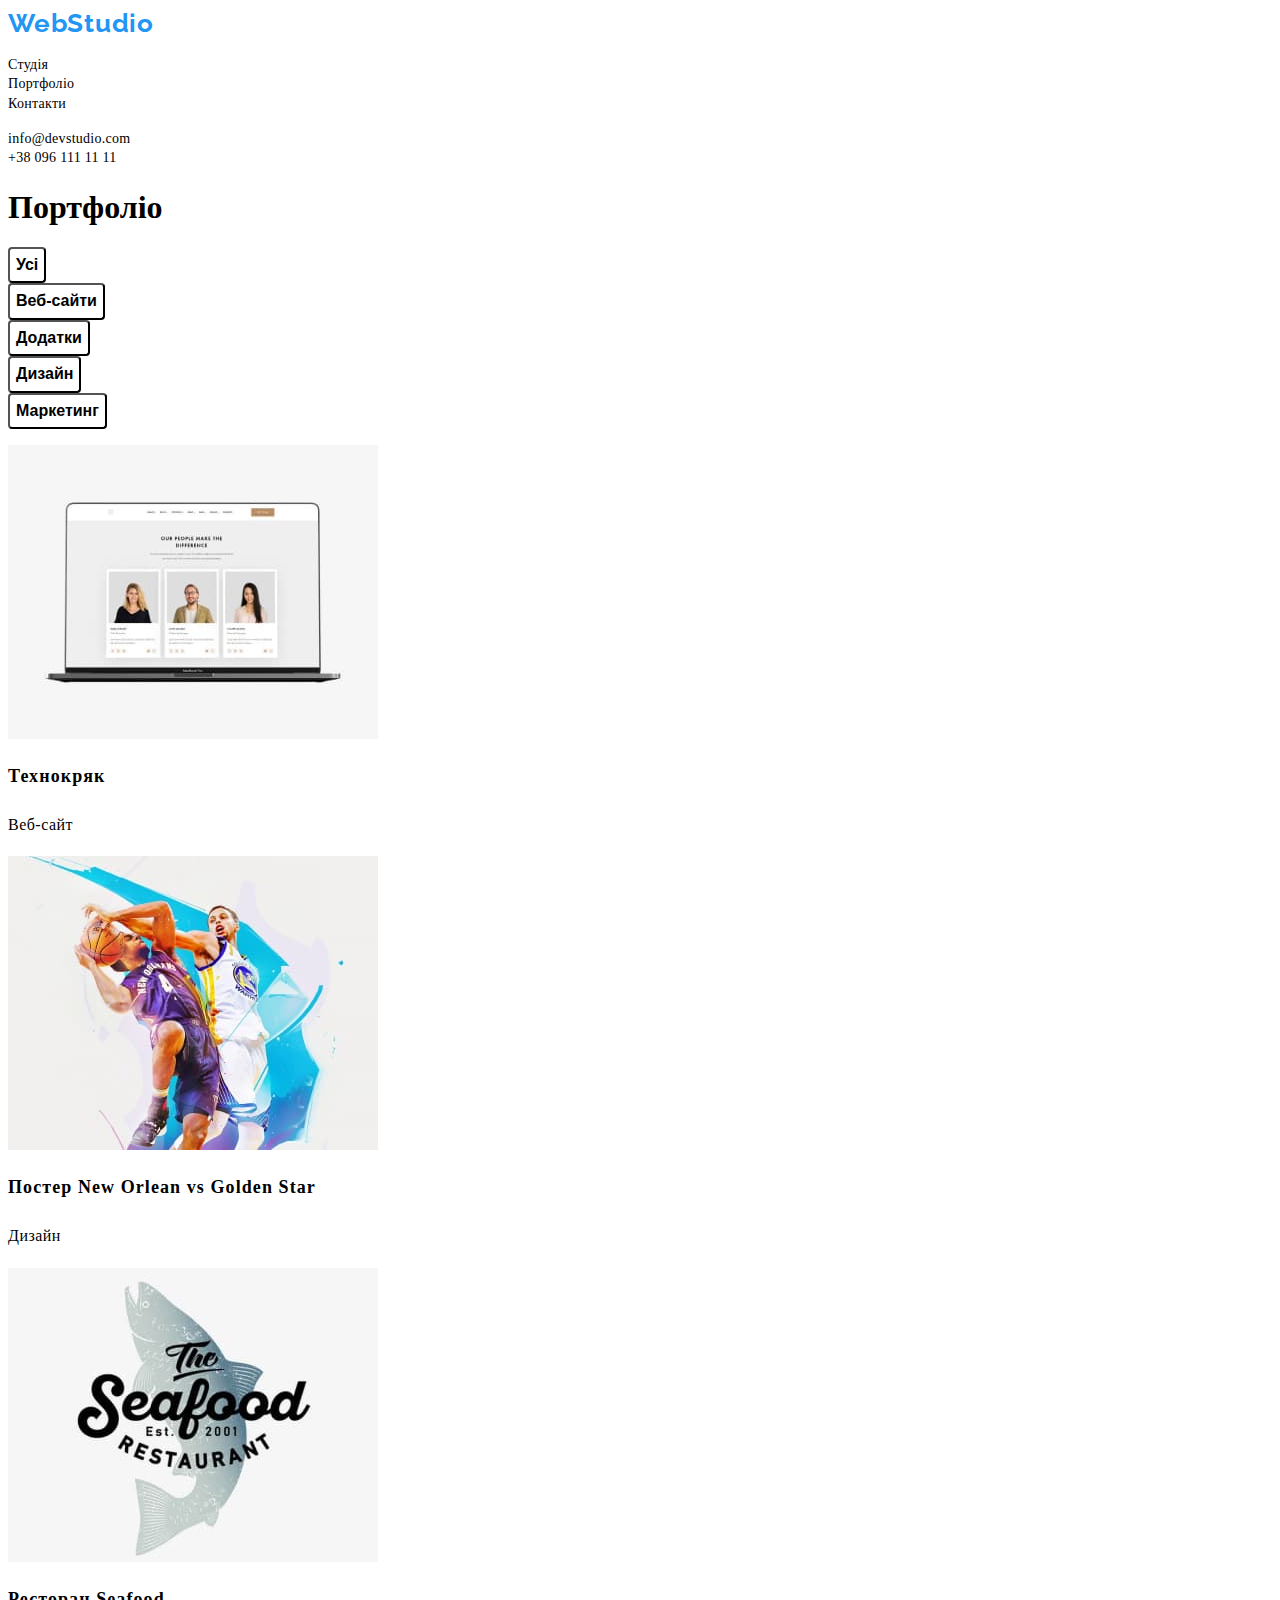
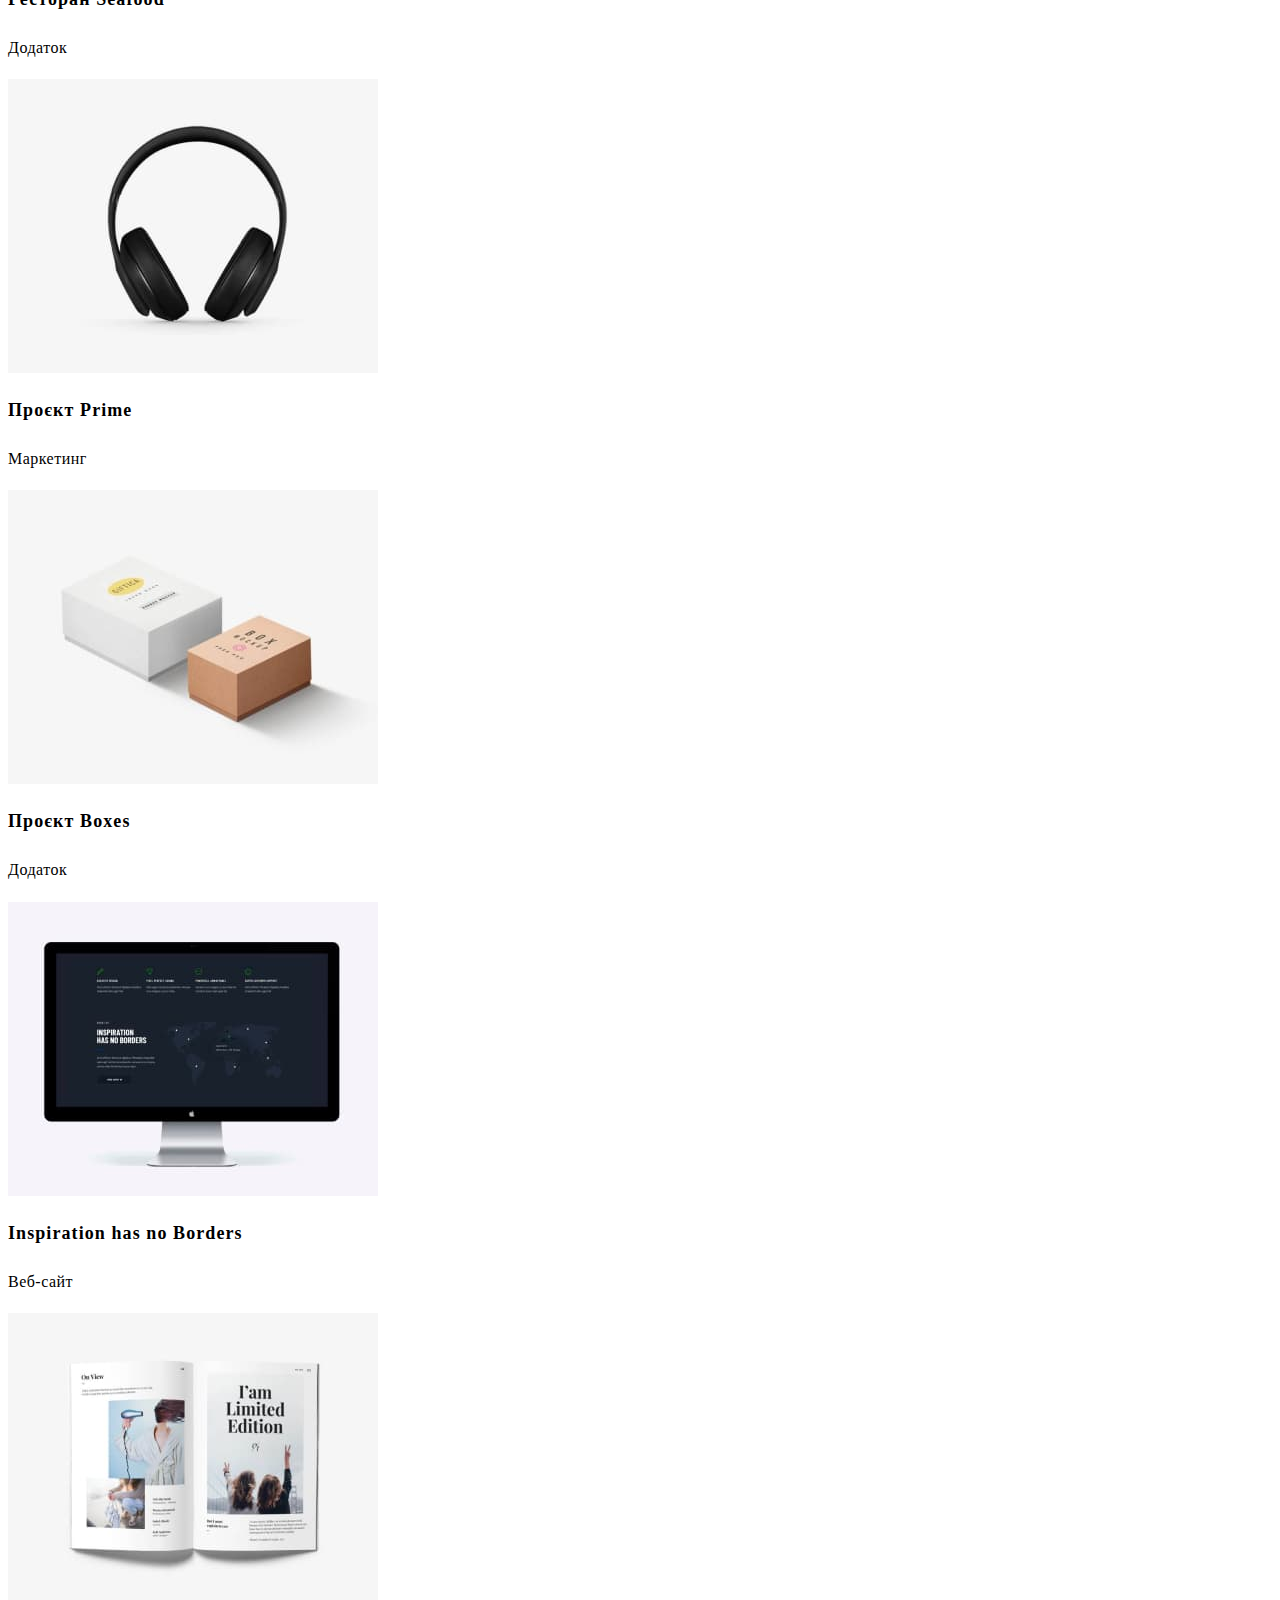
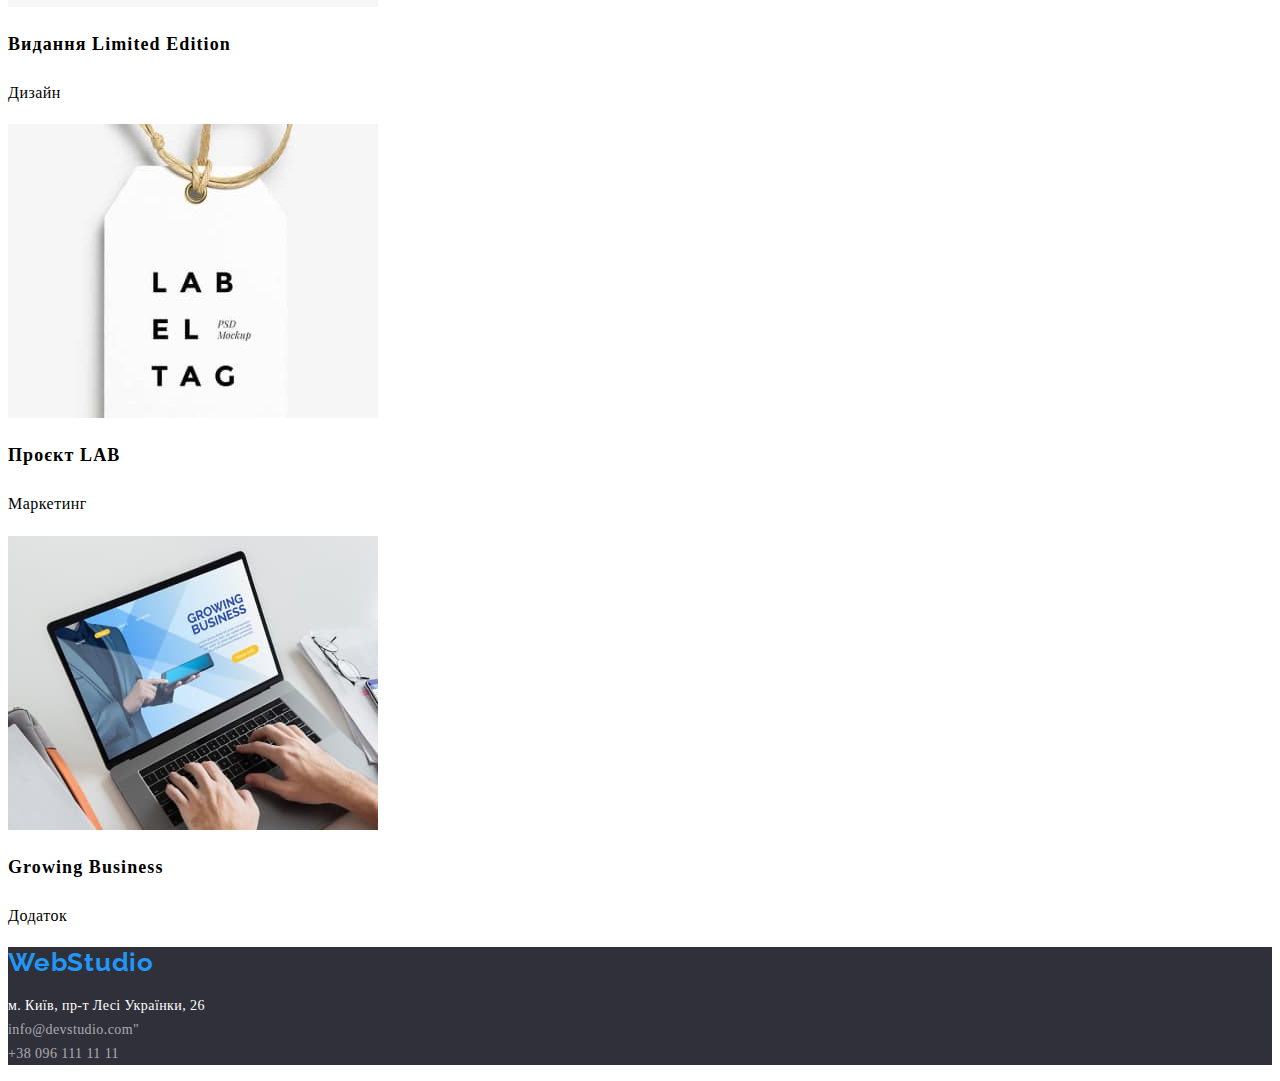
==== portfolio.html @ c439ba74 "create portfolio" ====
<!DOCTYPE html>
<html lang="uk">

<head>
    <meta charset="UTF-8">
    <meta http-equiv="X-UA-Compatible" content="IE=edge">
    <meta name="viewport" content="width=device-width, initial-scale=1.0">
    <title>Web Studio</title>
    <link
        href="https://fonts.googleapis.com/css2?family=Open+Sans:wght@400;600;700&family=Raleway:wght@700&display=swap"
        rel="stylesheet" />
    <link rel="stylesheet" href="./css/styles.css" />
    <style>
        a {
            text-decoration: none;
        }

        li {
            list-style-type: none;
        }

        ul {
            padding-left: 0;
        }
    </style>
</head>

<body>
    <header class="header">
        <a href="./index.html" class="header-logo">WebStudio</a>
        <nav class="header-nav">
            <ul class="header-list">
                <li class="header-item"><a href="./index.html" class="header-link link">Студія</a></li>
                <li class="header-item"><a href="./portfolio.html" class="header-link link">Портфоліо</a></li>
                <li class="header-item"><a href="" class="header-link link">Контакти</a></li>
            </ul>
        </nav>
        <ul>
            <li><a href="mailto:info@devstudio.com" class="header-contact link">info@devstudio.com</a></li>
            <li><a href="tel:+380961111111" class="header-contact link">+38 096 111 11 11</a></li>
        </ul>
    </header>
<main>
    <section>
        <h1>Портфоліо</h1>
        <ul class="portfolio">
            <li><button type="button" class="portfolio-btn">Усі</button></li>
            <li><button type="button" class="portfolio-btn">Веб-сайти</button></li>
            <li><button type="button" class="portfolio-btn">Додатки</button></li>
            <li><button type="button" class="portfolio-btn">Дизайн</button></li>
            <li><button type="button" class="portfolio-btn">Маркетинг</button></li>
        </ul>
    </section>
    <section>
        <ul>
            <li>
                <a href=""></a>
                <img src="./images/технокряк.jpg" alt="технокряк" width="370" height="294">
                <h2 class="galary">Технокряк</h2>
                <p class="galary-text">Веб-сайт</p>
            </li>
            <li>
                <a href=""></a>
                <img src="./images/постер.jpg" alt="постер" width="370" height="294">
                <h2 class="galary">Постер New Orlean vs Golden Star</h2>
                <p class="galary-text">Дизайн</p>
            </li>
            <li>
                <a href=""></a>
                <img src="./images/ресторан.jpg" alt="ресторан" width="370" height="294">
                <h2 class="galary">Ресторан Seafood</h2>
                <p class="galary-text">Додаток</p>
            </li>
            <li>
                <a href=""></a>
                <img src="./images/prime.jpg" alt="проєкт" width="370" height="294">
                <h2 class="galary">Проєкт Prime</h2>
                <p class="galary-text">Маркетинг</p>
            </li>
            <li>
                <a href=""></a>
                <img src="./images/boxes.jpg" alt="проєкт2" width="370" height="294">
                <h2 class="galary">Проєкт Boxes</h2>
                <p class="galary-text">Додаток</p>
            </li>
            <li>
                <a href=""></a>
                <img src="./images/веб-сайт.jpg" alt="натхнення" width="370" height="294">
                <h2 class="galary">Inspiration has no Borders</h2>
                <p class="galary-text">Веб-сайт</p>
            </li>
            <li>
                <a href=""></a>
                <img src="./images/видання.jpg" alt="видання" width="370" height="294">
                <h2 class="galary">Видання Limited Edition</h2>
                <p class="galary-text">Дизайн</p>
            </li>
            <li>
                <a href=""></a>
                <img src="./images/lab.jpg" alt="проєкт3" width="370" height="294">
                <h2 class="galary">Проєкт LAB</h2>
                <p class="galary-text">Маркетинг</p>
            </li>
            <li>
                <a href=""></a>
                <img src="./images/business.jpg" alt="бізнес" width="370" height="294">
                <h2 class="galary">Growing Business</h2>
                <p class="galary-text">Додаток</p>
            </li>
        </ul>
    </section>
</main>
    <!--footer-->
    <footer class="footer">
        <a href="./index.html" class="header-logo">WebStudio</a>
        <address>
            <ul class="footer-list">
                <li><a href="https://goo.gl/maps/p73WeqEXFwVwBycz6" target="_blank" rel="noreferrer noopener"
                        class="address">м. Київ, пр-т Лесі Українки, 26</a></li>
                <li><a href="mailto:info@devstudio.com" class="contact">info@devstudio.com"</a></li>
                <li><a href="tel:+380961111111" class="contact">+38 096 111 11 11</a></li>
            </ul>
        </address>
    </footer>
    </body>
    </html>
---- css/styles.css ----
: :root {
    --primary-text-color:#757575;
    --secondary-text-color:#212121;
    --accent-color:#2196F3;
    --primary-title-color:#FFFFFF; 
    --tetriary-color:#2F303A;
    --btn-color: #F5F4FA;
    
}
/*List styles*/
.list {
    list-style: none;
}
.body {
    font-family: "Roboto";
    font-weight: 500;
}
.header-link {
    color:var(--accent-color);
    font-size: 14px;
    line-height: 1.3;
    letter-spacing: 0.02em;
    text-decoration: none;
}
.link 
:hover,
:focus {
    color: #2196F3;
    outline: none;
}
.link {
    text-decoration: none;

}
.header-logo{
    font-family: 'Raleway';
    font-weight: 700;
    font-size: 26px;
    line-height: 1.2;
    letter-spacing: 0.03em;
    text-decoration: none;
    color: #2196F3;
}
.header-contact{
    font-size: 14px;
    line-height: 1.3;
    letter-spacing: 0.02em;
    text-decoration: none;
    color:var(--primary-text-color);
}

/*Hero section*/
.hero, footer {
    background-color: #2F303A
}
.hero-title {
    font-weight: 900;
    font-size: 44px;
    line-height: 1.3;
    letter-spacing: 0.06em;
    text-transform: uppercase;
    color: #FFFFFF;
}
.hero-social {
    background: #2196F3;
    color: #FFFFFF;
}

/*About section*/
.about-title {
    font-weight: 700;
    font-size: 14px;
    line-height: 1.1;
    letter-spacing: 0.03em;
    text-transform: uppercase;
    color:var(--secondary-text-color)
}
.about-text {
    font-weight: 400;
    font-size: 14px;
    line-height: 1.7;
    letter-spacing: 0.03em;
    color: var(--primary-text-color);
}
/*what do we do*/
.about {
    font-weight: 700;
    font-size: 36px;
    line-height: 1.1;
    text-align: center;
    letter-spacing: 0.03em;
    color: var(--secondary-text-color);
}
/*Team*/
.nav {
    font-size: 16px;
    line-height: 1.1;
    text-align: center;
    letter-spacing: 0.03em;
    color: var(--secondary-text-color);
}
.profession {
    font-weight: 400;
    font-size: 16px;
    line-height: 1.1;
    text-align: center;
    letter-spacing: 0.03em;
    color: var(--primary-text-color);
}
/*portfolio*/
.portfolio-btn {
    background: var(--btn-color);
    ox-shadow: 0px 4px 4px;
    border-radius: 4px;
    font-weight: 700;
    font-size: 16px;
    line-height: 1.9;
    color: var(--secondary-text-color);
}
.portfolio-btn:active{
    background:#2196F3;
    color: #FFFFFF;
}
.galary{
    font-weight: 700;
    font-size: 18px;
    line-height: 2;
    letter-spacing: 0.06em;
    color: var(--secondary-text-color);
}
.galary-text{
    font-weight: 400;
    font-size: 16px;
    line-height: 1.9;
    letter-spacing: 0.03em;
    color: var(--primary-text-color)
}
/*footer*/
.footer-list{
    font-style: normal;
}
.address{
    font-weight: 400;
    font-size: 14px;
    line-height: 1.7;
    letter-spacing: 0.03em;
    color: #FFFFFF;
}
.contact{
    font-weight: 400;
    font-size: 14px;
    line-height: 1.7;
    letter-spacing: 0.03em;
    color: rgba(255, 255, 255, 0.6);
}
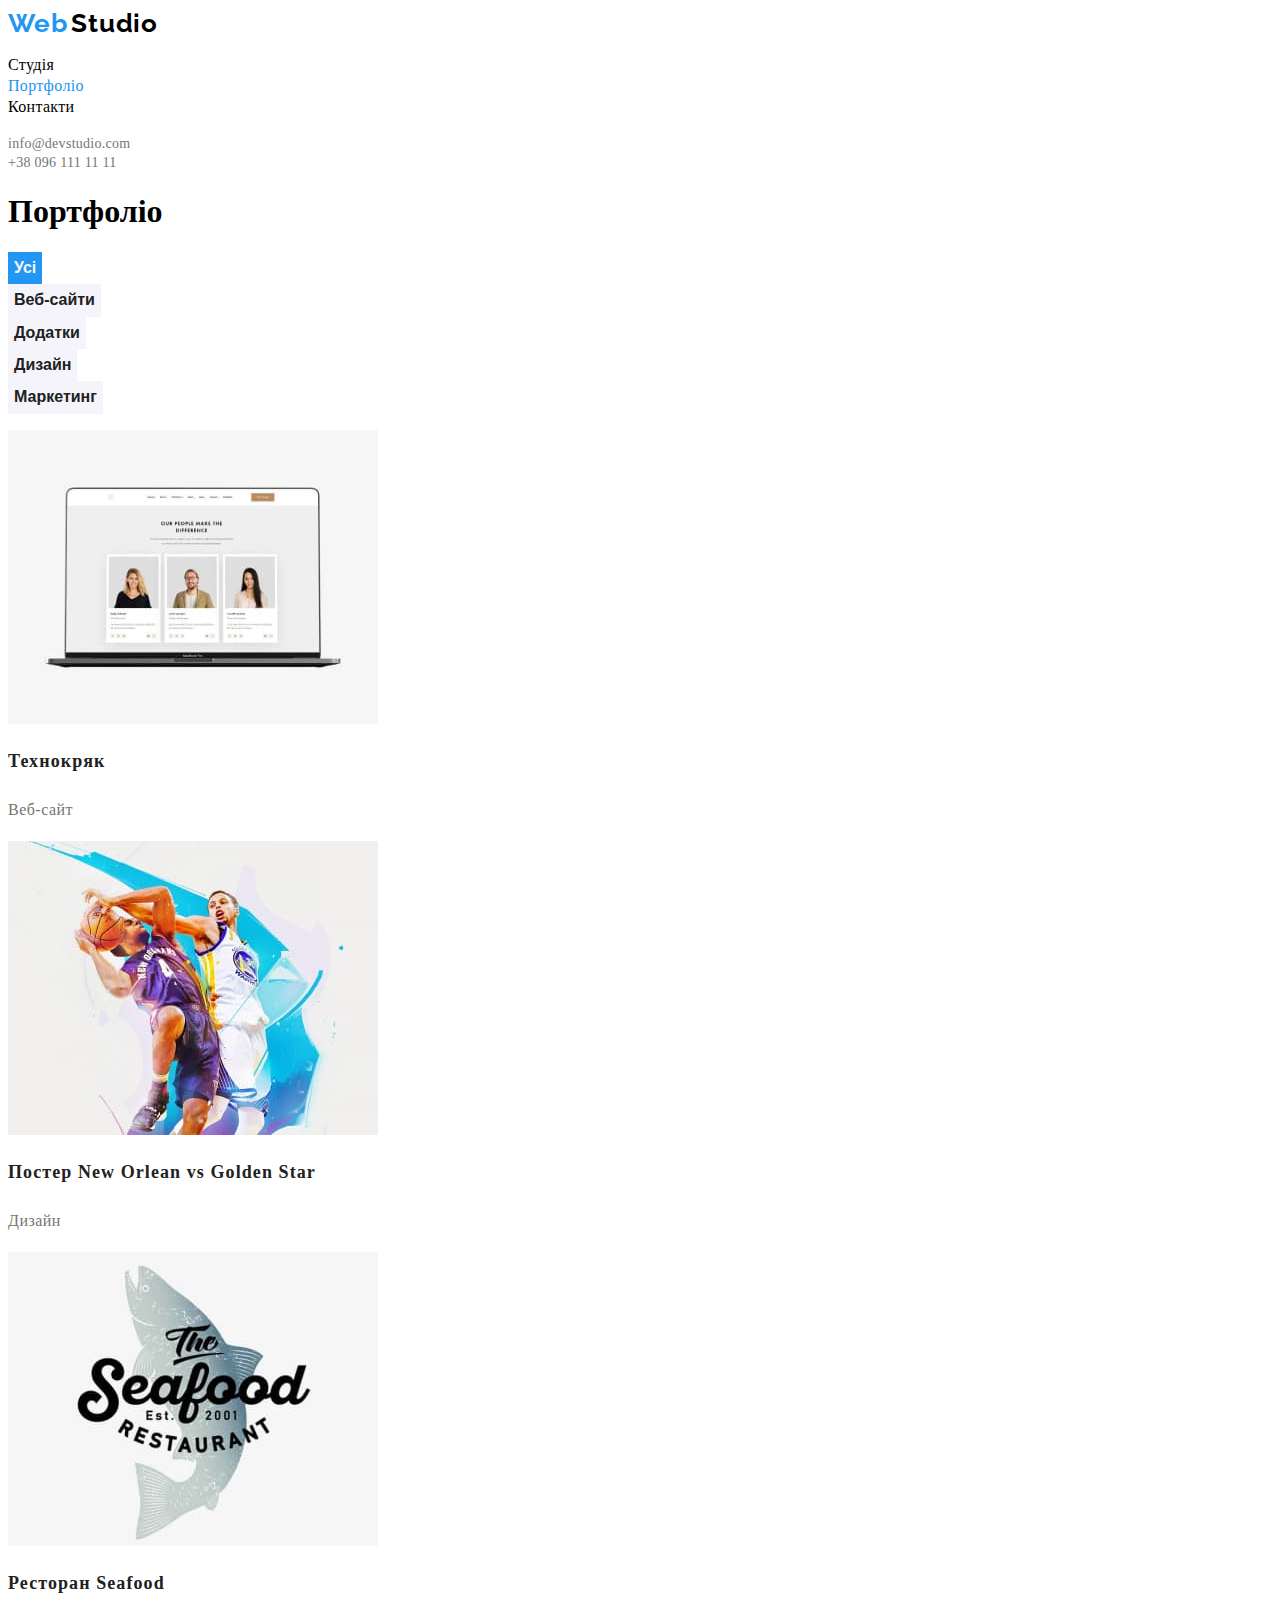
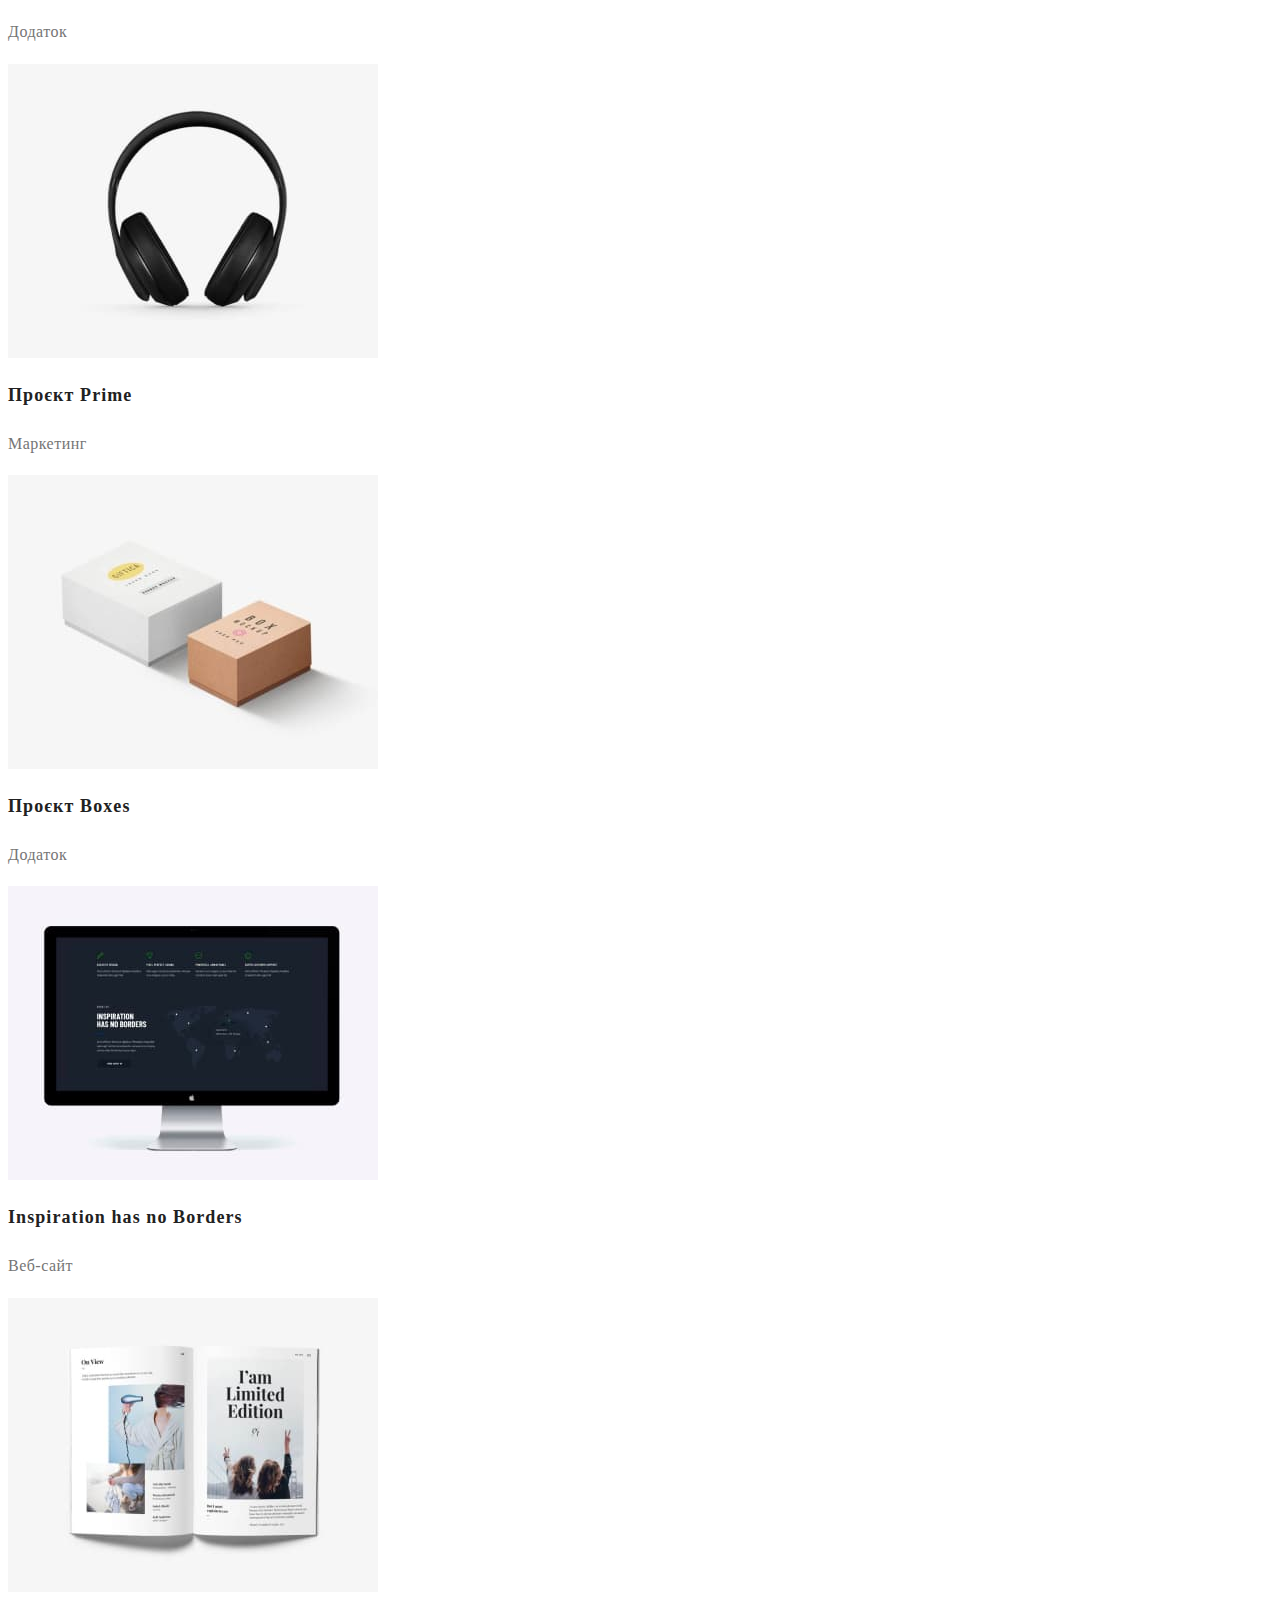
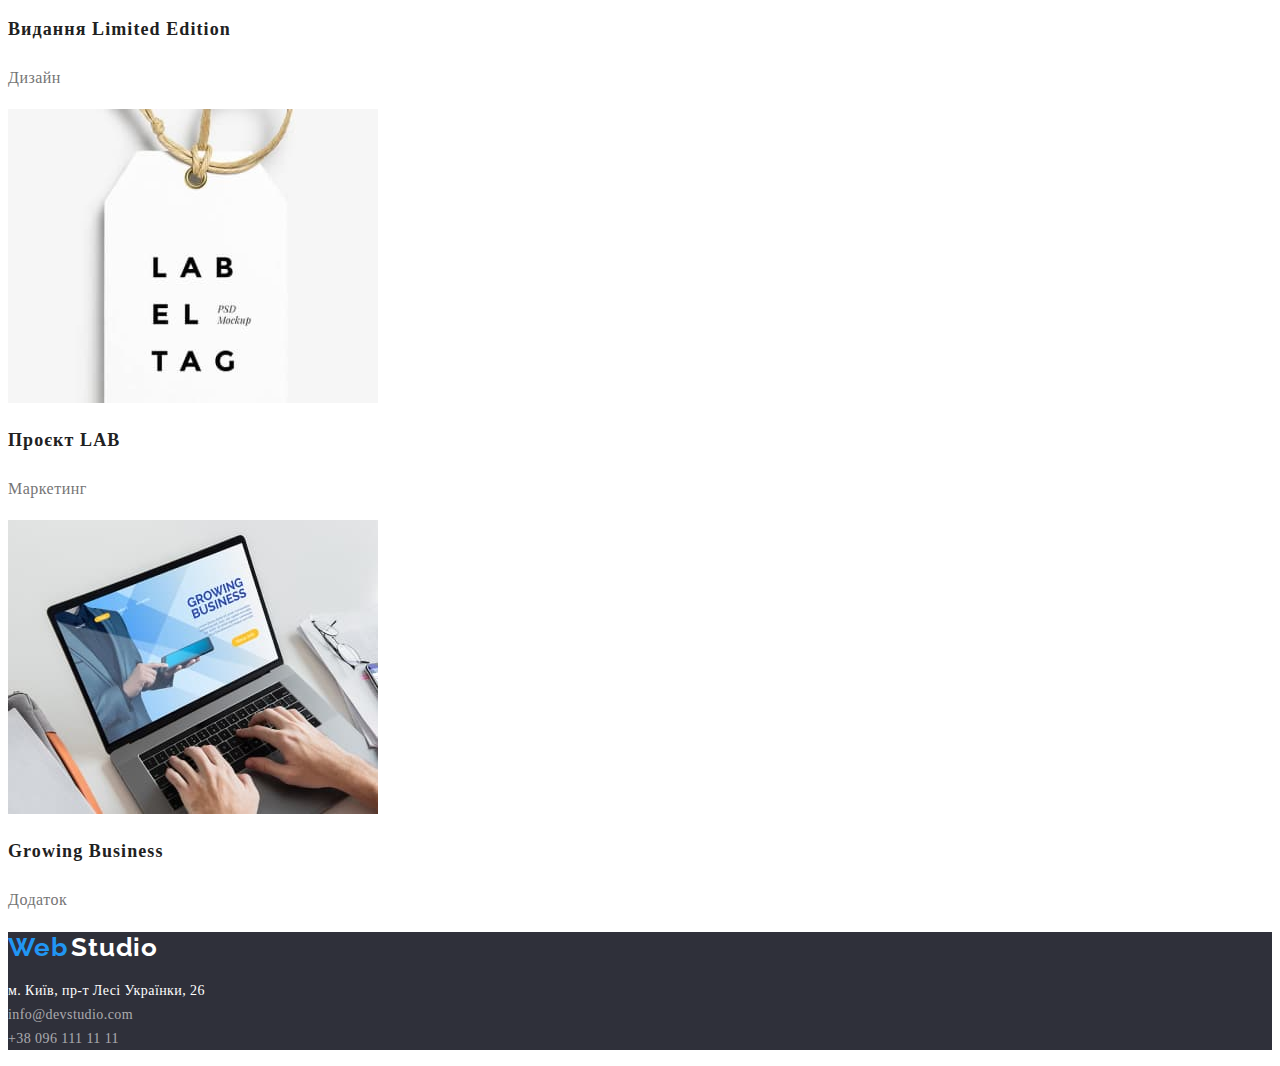
==== commit 37e03fea: "corrected the errors" ====
--- a/portfolio.html
+++ b/portfolio.html
@@ -1,6 +1,5 @@
 <!DOCTYPE html>
 <html lang="uk">
-
 <head>
     <meta charset="UTF-8">
     <meta http-equiv="X-UA-Compatible" content="IE=edge">
@@ -24,34 +23,32 @@
         }
     </style>
 </head>
-
 <body>
     <header class="header">
-        <a href="./index.html" class="header-logo">WebStudio</a>
+        <a href="./index.html" class="header-logo">Web</a>
+        <a href="./index.html" class="header-Studio">Studio</a>
         <nav class="header-nav">
-            <ul class="header-list">
-                <li class="header-item"><a href="./index.html" class="header-link link">Студія</a></li>
-                <li class="header-item"><a href="./portfolio.html" class="header-link link">Портфоліо</a></li>
-                <li class="header-item"><a href="" class="header-link link">Контакти</a></li>
+            <ul class="header-links">
+                <li class="header-item"><a href="./index.html" class="link">Студія</a></li>
+                <li class="header-item"><a href="./portfolio.html" class="link current">Портфоліо</a></li>
+                <li class="header-item"><a href="" class="link">Контакти</a></li>
             </ul>
         </nav>
-        <ul>
-            <li><a href="mailto:info@devstudio.com" class="header-contact link">info@devstudio.com</a></li>
-            <li><a href="tel:+380961111111" class="header-contact link">+38 096 111 11 11</a></li>
+        <ul class="contacts">
+            <li><a href="mailto:info@devstudio.com" class="link">info@devstudio.com</a></li>
+            <li><a href="tel:+380961111111" class="link">+38 096 111 11 11</a></li>
         </ul>
     </header>
 <main>
     <section>
         <h1>Портфоліо</h1>
         <ul class="portfolio">
-            <li><button type="button" class="portfolio-btn">Усі</button></li>
+            <li><button type="button" class="portfolio-btn current">Усі</button></li>
             <li><button type="button" class="portfolio-btn">Веб-сайти</button></li>
             <li><button type="button" class="portfolio-btn">Додатки</button></li>
             <li><button type="button" class="portfolio-btn">Дизайн</button></li>
             <li><button type="button" class="portfolio-btn">Маркетинг</button></li>
         </ul>
-    </section>
-    <section>
         <ul>
             <li>
                 <a href=""></a>
@@ -112,13 +109,14 @@
 </main>
     <!--footer-->
     <footer class="footer">
-        <a href="./index.html" class="header-logo">WebStudio</a>
+        <a href="./index.html" class="header-logo">Web</a>
+        <a href="./index.html" class="footer-Studio">Studio</a>
         <address>
-            <ul class="footer-list">
+            <ul class="footer-list link">
                 <li><a href="https://goo.gl/maps/p73WeqEXFwVwBycz6" target="_blank" rel="noreferrer noopener"
-                        class="address">м. Київ, пр-т Лесі Українки, 26</a></li>
-                <li><a href="mailto:info@devstudio.com" class="contact">info@devstudio.com"</a></li>
-                <li><a href="tel:+380961111111" class="contact">+38 096 111 11 11</a></li>
+                        class="address link">м. Київ, пр-т Лесі Українки, 26</a></li>
+                <li><a href="mailto:info@devstudio.com" class="contact link">info@devstudio.com</a></li>
+                <li><a href="tel:+380961111111" class="contact link">+38 096 111 11 11</a></li>
             </ul>
         </address>
     </footer>
--- a/css/styles.css
+++ b/css/styles.css
@@ -1,11 +1,10 @@
-: :root {
+:root {
     --primary-text-color:#757575;
     --secondary-text-color:#212121;
     --accent-color:#2196F3;
     --primary-title-color:#FFFFFF; 
     --tetriary-color:#2F303A;
     --btn-color: #F5F4FA;
-    
 }
 /*List styles*/
 .list {
@@ -15,33 +14,47 @@
     font-family: "Roboto";
     font-weight: 500;
 }
-.header-link {
-    color:var(--accent-color);
+.link {
+    color: var(--secondary-text-color)
     font-size: 14px;
     line-height: 1.3;
     letter-spacing: 0.02em;
     text-decoration: none;
 }
-.link 
-:hover,
-:focus {
-    color: #2196F3;
+.button {
+    cursor: pointer;
+}
+.link:hover, 
+.link:focus {
+    color: var(--accent-color);
     outline: none;
 }
+.link.current {
+    color: var(--accent-color);
+}
+
 .link {
     text-decoration: none;
-
 }
-.header-logo{
+.header-logo {
     font-family: 'Raleway';
     font-weight: 700;
     font-size: 26px;
     line-height: 1.2;
     letter-spacing: 0.03em;
     text-decoration: none;
-    color: #2196F3;
+    color:var(--accent-color);
 }
-.header-contact{
+.header-Studio {
+    font-family: 'Raleway';
+    font-weight: 700;
+    font-size: 26px;
+    line-height: 1.2;
+    letter-spacing: 0.03em;
+    text-decoration: none;
+    color: #000000;
+}
+.contacts a {
     font-size: 14px;
     line-height: 1.3;
     letter-spacing: 0.02em;
@@ -51,7 +64,7 @@
 
 /*Hero section*/
 .hero, footer {
-    background-color: #2F303A
+    background-color: var(--tetriary-color);
 }
 .hero-title {
     font-weight: 900;
@@ -59,11 +72,11 @@
     line-height: 1.3;
     letter-spacing: 0.06em;
     text-transform: uppercase;
-    color: #FFFFFF;
+    color: var(--primary-title-color);
 }
 .hero-social {
-    background: #2196F3;
-    color: #FFFFFF;
+    background: var(--accent-color);
+    color: var(--btn-color);
 }
 
 /*About section*/
@@ -92,6 +105,9 @@
     color: var(--secondary-text-color);
 }
 /*Team*/
+.about-team {
+    background: var(--btn-color);
+}
 .nav {
     font-size: 16px;
     line-height: 1.1;
@@ -110,16 +126,19 @@
 /*portfolio*/
 .portfolio-btn {
     background: var(--btn-color);
-    ox-shadow: 0px 4px 4px;
-    border-radius: 4px;
     font-weight: 700;
     font-size: 16px;
     line-height: 1.9;
     color: var(--secondary-text-color);
+    border:none;
 }
 .portfolio-btn:active{
-    background:#2196F3;
-    color: #FFFFFF;
+    background: var(--accent-color);
+    color: var(--primary-title-color);
+}
+.portfolio-btn.current {
+    background-color: var(--accent-color);
+    color: var(--btn-color);
 }
 .galary{
     font-weight: 700;
@@ -144,7 +163,7 @@
     font-size: 14px;
     line-height: 1.7;
     letter-spacing: 0.03em;
-    color: #FFFFFF;
+    color: var(--primary-title-color);
 }
 .contact{
     font-weight: 400;
@@ -152,4 +171,13 @@
     line-height: 1.7;
     letter-spacing: 0.03em;
     color: rgba(255, 255, 255, 0.6);
+}
+.footer-Studio {
+    font-family: 'Raleway';
+    font-weight: 700;
+    font-size: 26px;
+    line-height: 1.2;
+    letter-spacing: 0.03em;
+    text-decoration: none;
+    color: var(--primary-title-color);
 }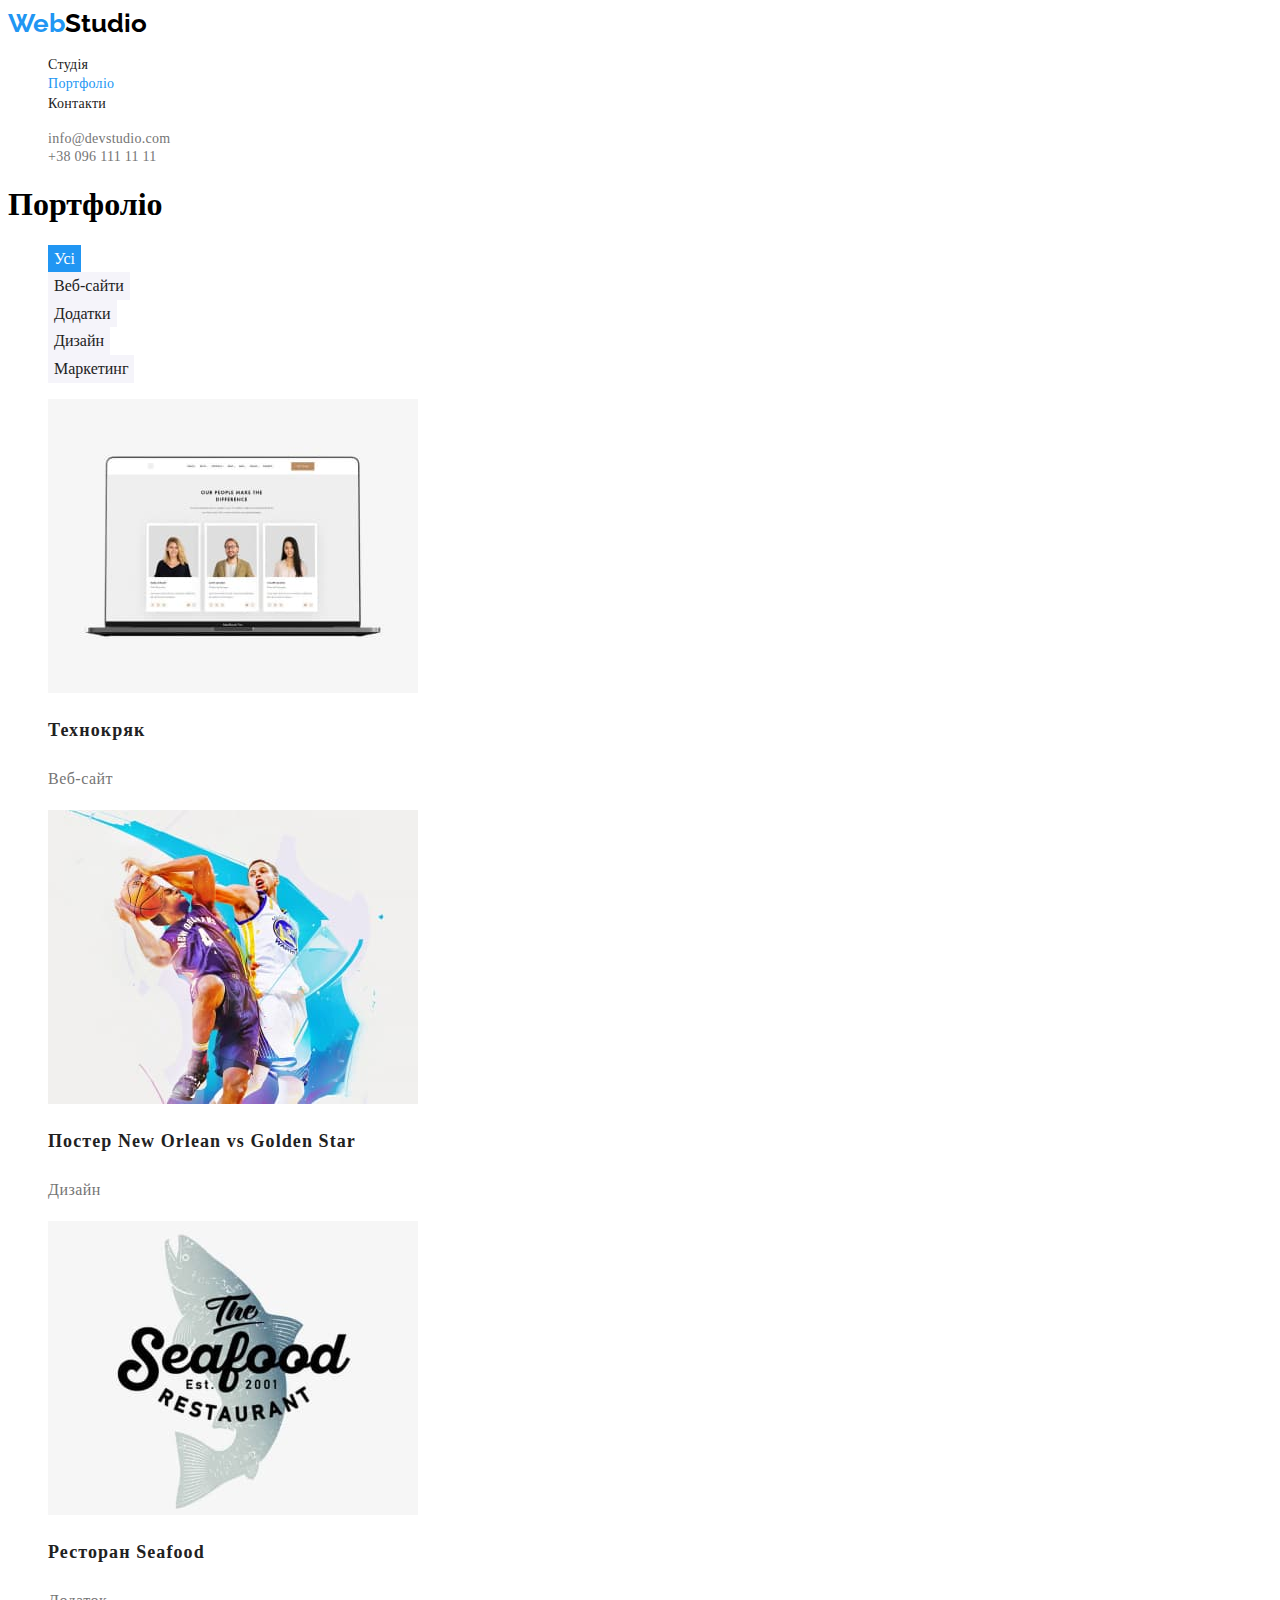
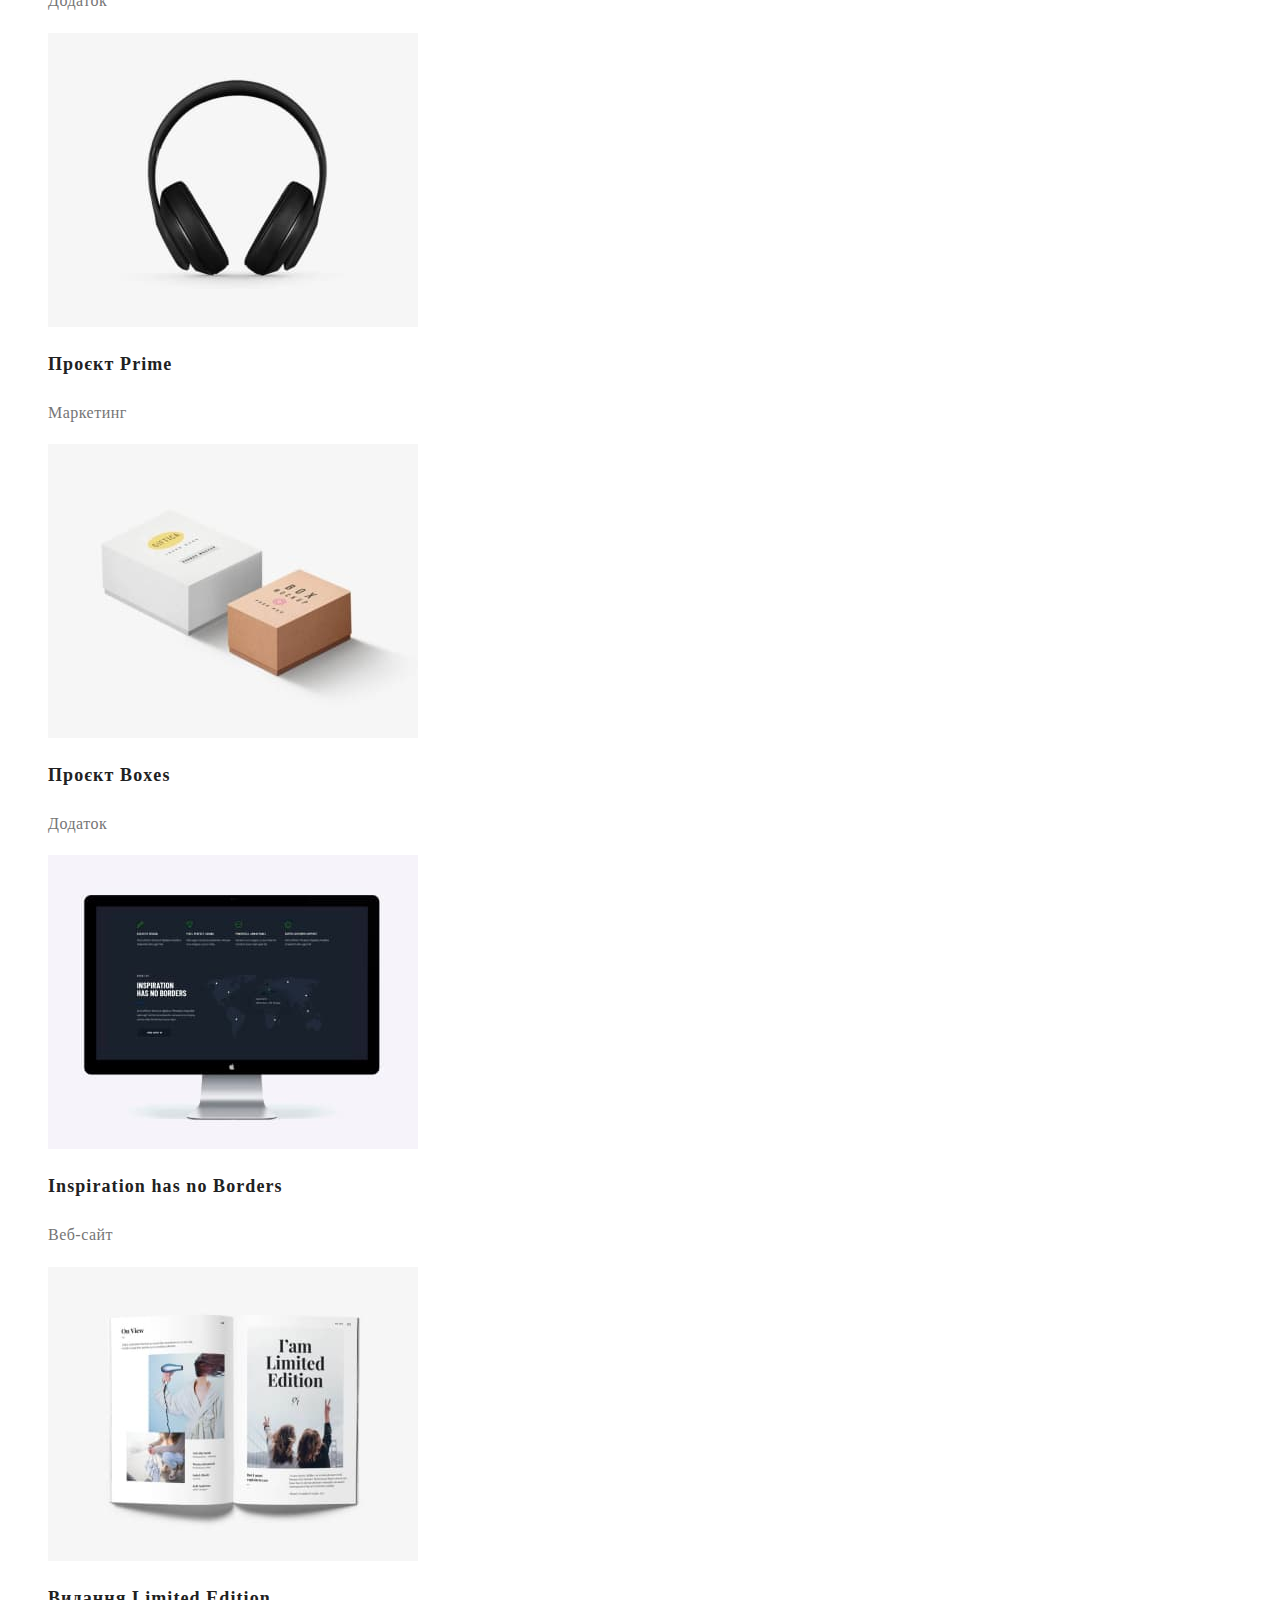
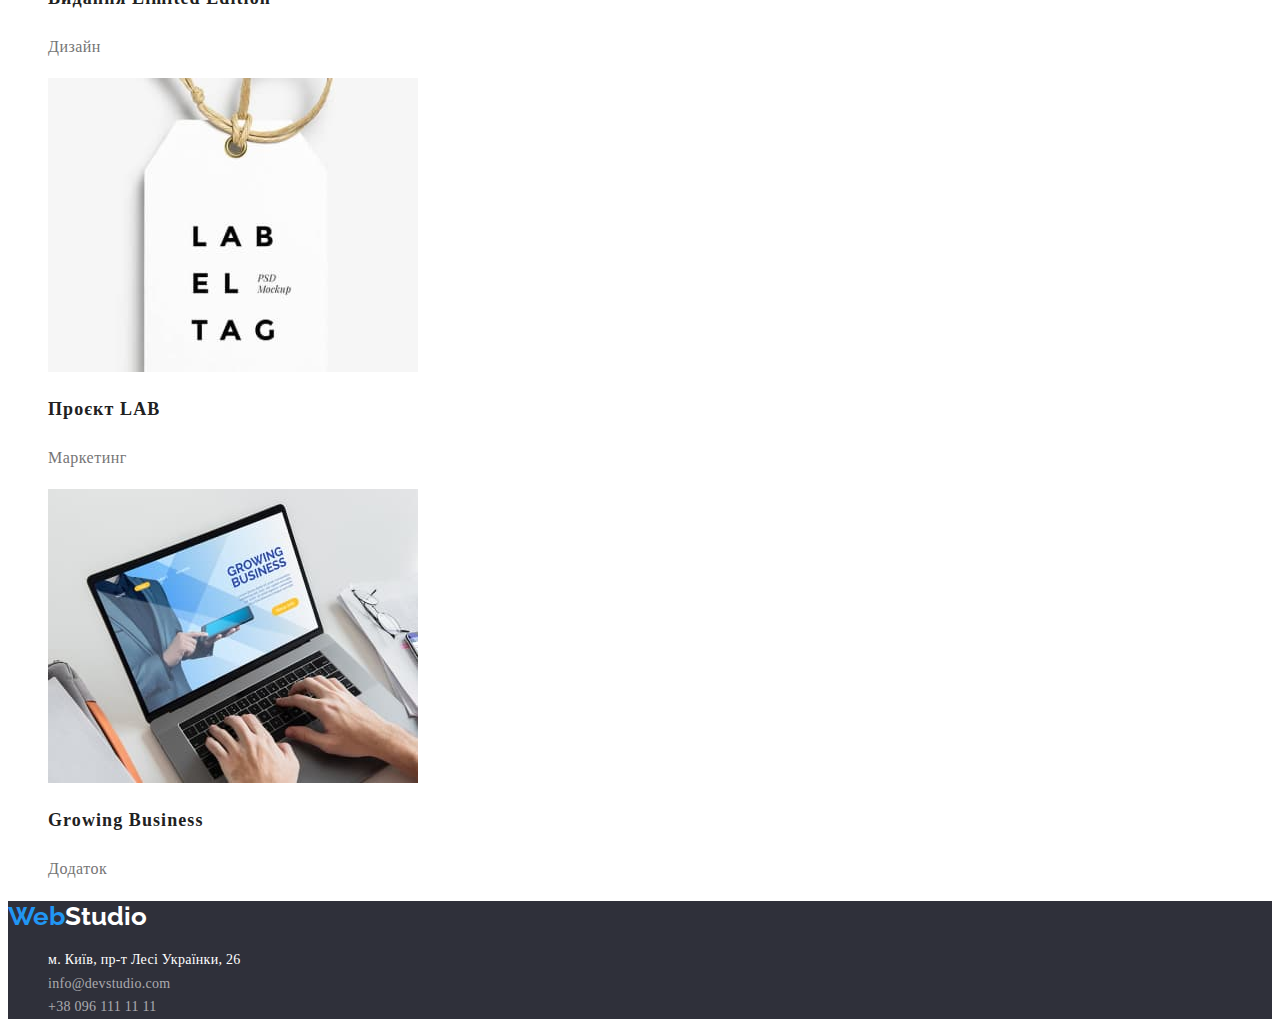
==== commit 775f16ec: "fixed the rest of the errors" ====
--- a/portfolio.html
+++ b/portfolio.html
@@ -4,117 +4,116 @@
     <meta charset="UTF-8">
     <meta http-equiv="X-UA-Compatible" content="IE=edge">
     <meta name="viewport" content="width=device-width, initial-scale=1.0">
-    <title>Web Studio</title>
+    <title>WebStudio</title>
+    <link rel="preconnect" href="https://fonts.googleapis.com">
+    <link rel="preconnect" href="https://fonts.gstatic.com" crossorigin>
     <link
-        href="https://fonts.googleapis.com/css2?family=Open+Sans:wght@400;600;700&family=Raleway:wght@700&display=swap"
-        rel="stylesheet" />
+        href="https://fonts.googleapis.com/css2?family=Raleway:wght@700&family=Roboto:wght@400;500;700;900&display=swap"
+        rel="stylesheet">
     <link rel="stylesheet" href="./css/styles.css" />
-    <style>
-        a {
-            text-decoration: none;
-        }
-
-        li {
-            list-style-type: none;
-        }
-
-        ul {
-            padding-left: 0;
-        }
-    </style>
 </head>
 <body>
     <header class="header">
-        <a href="./index.html" class="header-logo">Web</a>
-        <a href="./index.html" class="header-Studio">Studio</a>
+        <a href="./index.html" class="header-logo"><span class="accent">Web</span><span
+                class="accent-header">Studio</span></a>
         <nav class="header-nav">
-            <ul class="header-links">
+            <ul class="header-links list">
                 <li class="header-item"><a href="./index.html" class="link">Студія</a></li>
                 <li class="header-item"><a href="./portfolio.html" class="link current">Портфоліо</a></li>
                 <li class="header-item"><a href="" class="link">Контакти</a></li>
             </ul>
         </nav>
-        <ul class="contacts">
+        <ul class="contacts list">
             <li><a href="mailto:info@devstudio.com" class="link">info@devstudio.com</a></li>
             <li><a href="tel:+380961111111" class="link">+38 096 111 11 11</a></li>
         </ul>
     </header>
 <main>
+    <!--portfolio-->
     <section>
         <h1>Портфоліо</h1>
-        <ul class="portfolio">
-            <li><button type="button" class="portfolio-btn current">Усі</button></li>
-            <li><button type="button" class="portfolio-btn">Веб-сайти</button></li>
-            <li><button type="button" class="portfolio-btn">Додатки</button></li>
-            <li><button type="button" class="portfolio-btn">Дизайн</button></li>
-            <li><button type="button" class="portfolio-btn">Маркетинг</button></li>
+        <ul class="portfolio list">
+            <li><button type="button" class="button current">Усі</button></li>
+            <li><button type="button" class="button">Веб-сайти</button></li>
+            <li><button type="button" class="button">Додатки</button></li>
+            <li><button type="button" class="button">Дизайн</button></li>
+            <li><button type="button" class="button">Маркетинг</button></li>
         </ul>
-        <ul>
+        <ul class="list">
             <li>
-                <a href=""></a>
-                <img src="./images/технокряк.jpg" alt="технокряк" width="370" height="294">
+                <a href="" class="portfolio-all">
+                    <img src="./images/технокряк.jpg" alt="технокряк" width="370" height="294">
                 <h2 class="galary">Технокряк</h2>
                 <p class="galary-text">Веб-сайт</p>
+                </a>
             </li>
             <li>
-                <a href=""></a>
-                <img src="./images/постер.jpg" alt="постер" width="370" height="294">
+                <a href="" class="portfolio-all">
+                    <img src="./images/постер.jpg" alt="постер" width="370" height="294">
                 <h2 class="galary">Постер New Orlean vs Golden Star</h2>
                 <p class="galary-text">Дизайн</p>
+                </a>
             </li>
             <li>
-                <a href=""></a>
+                <a href="" class="portfolio-all">
                 <img src="./images/ресторан.jpg" alt="ресторан" width="370" height="294">
                 <h2 class="galary">Ресторан Seafood</h2>
                 <p class="galary-text">Додаток</p>
+                </a>
             </li>
             <li>
-                <a href=""></a>
+                <a href="" class="portfolio-all">
                 <img src="./images/prime.jpg" alt="проєкт" width="370" height="294">
                 <h2 class="galary">Проєкт Prime</h2>
                 <p class="galary-text">Маркетинг</p>
+                </a>
             </li>
             <li>
-                <a href=""></a>
+                <a href="" class="portfolio-all">
                 <img src="./images/boxes.jpg" alt="проєкт2" width="370" height="294">
                 <h2 class="galary">Проєкт Boxes</h2>
                 <p class="galary-text">Додаток</p>
+                </a>
             </li>
             <li>
-                <a href=""></a>
+                <a href="" class="portfolio-all">
                 <img src="./images/веб-сайт.jpg" alt="натхнення" width="370" height="294">
                 <h2 class="galary">Inspiration has no Borders</h2>
                 <p class="galary-text">Веб-сайт</p>
+                </a>
             </li>
             <li>
-                <a href=""></a>
+                <a href="" class="portfolio-all">
                 <img src="./images/видання.jpg" alt="видання" width="370" height="294">
                 <h2 class="galary">Видання Limited Edition</h2>
                 <p class="galary-text">Дизайн</p>
+                </a>
             </li>
             <li>
-                <a href=""></a>
+                <a href="" class="portfolio-all">
                 <img src="./images/lab.jpg" alt="проєкт3" width="370" height="294">
                 <h2 class="galary">Проєкт LAB</h2>
                 <p class="galary-text">Маркетинг</p>
+                </a>
             </li>
             <li>
-                <a href=""></a>
+                <a href="" class="portfolio-all">
                 <img src="./images/business.jpg" alt="бізнес" width="370" height="294">
                 <h2 class="galary">Growing Business</h2>
                 <p class="galary-text">Додаток</p>
+                </a>
             </li>
         </ul>
     </section>
 </main>
     <!--footer-->
     <footer class="footer">
-        <a href="./index.html" class="header-logo">Web</a>
-        <a href="./index.html" class="footer-Studio">Studio</a>
-        <address>
-            <ul class="footer-list link">
+        <a href="./index.html" class="header-logo"><span class="accent">Web</span><span
+                class="accent-footer">Studio</span></a>
+        <address class="address">
+            <ul class="list">
                 <li><a href="https://goo.gl/maps/p73WeqEXFwVwBycz6" target="_blank" rel="noreferrer noopener"
-                        class="address link">м. Київ, пр-т Лесі Українки, 26</a></li>
+                        class="location link">м. Київ, пр-т Лесі Українки, 26</a></li>
                 <li><a href="mailto:info@devstudio.com" class="contact link">info@devstudio.com</a></li>
                 <li><a href="tel:+380961111111" class="contact link">+38 096 111 11 11</a></li>
             </ul>
--- a/css/styles.css
+++ b/css/styles.css
@@ -6,139 +6,160 @@
     --tetriary-color:#2F303A;
     --btn-color: #F5F4FA;
 }
+.body {
+    background-color: var(--primary-title-color);
+    color: var(--primary-text-color);
+    font-family: "Roboto", sans-serif;
+    font-style: 400;
+    font-weight: 400;
+    font-size: 14px;
+    line-height: 1.7;
+    letter-spacing: 0.03em;
+}
 /*List styles*/
 .list {
     list-style: none;
 }
-.body {
-    font-family: "Roboto";
-    font-weight: 500;
-}
+/*Link styles*/
+.link {text-decoration: none;}
 .link {
-    color: var(--secondary-text-color)
+    color: var(--secondary-text-color);
     font-size: 14px;
     line-height: 1.3;
     letter-spacing: 0.02em;
     text-decoration: none;
 }
+/*Button style*/
 .button {
     cursor: pointer;
+    font-family: inherit;
+    text-decoration: none;
+}
+/*Header*/
+.header-logo {
+    color: var(--accent-color);
+    font-family: "Raleway";
+    font-style: 400;
+    font-weight: 700;
+    font-size: 26px;
+    line-height: 1.2;
+    text-decoration: none;
+}
+.accent-header {
+    color: #000000;
+}
+.header-links {
+    color: var(--secondary-text-color);
+    font-weight: 500;
+    line-height: 1.14;
+    letter-spacing: 0.02em;
+}
+.link.current {
+    color: var(--accent-color);}
+.contacts .link {
+    color: var(--primary-text-color);
+    font-weight: 500;
+    font-size: 14px;
+    line-height: 1.14;
+    letter-spacing: 0.02em;  
 }
 .link:hover, 
 .link:focus {
     color: var(--accent-color);
     outline: none;
 }
-.link.current {
-    color: var(--accent-color);
-}
-
-.link {
-    text-decoration: none;
-}
-.header-logo {
-    font-family: 'Raleway';
-    font-weight: 700;
-    font-size: 26px;
-    line-height: 1.2;
-    letter-spacing: 0.03em;
-    text-decoration: none;
-    color:var(--accent-color);
-}
-.header-Studio {
-    font-family: 'Raleway';
-    font-weight: 700;
-    font-size: 26px;
-    line-height: 1.2;
-    letter-spacing: 0.03em;
-    text-decoration: none;
-    color: #000000;
-}
-.contacts a {
-    font-size: 14px;
-    line-height: 1.3;
-    letter-spacing: 0.02em;
-    text-decoration: none;
-    color:var(--primary-text-color);
-}
-
 /*Hero section*/
 .hero, footer {
     background-color: var(--tetriary-color);
 }
 .hero-title {
+    color: var(--primary-title-color);
     font-weight: 900;
     font-size: 44px;
-    line-height: 1.3;
+    line-height: 1.36;
     letter-spacing: 0.06em;
     text-transform: uppercase;
-    color: var(--primary-title-color);
 }
-.hero-social {
+.button.primery {
     background: var(--accent-color);
     color: var(--btn-color);
 }
-
+.button.primery:hover,
+.button.primery:focus {
+    background-color:#188CE8;
+}
 /*About section*/
 .about-title {
+    color:var(--secondary-text-color);
     font-weight: 700;
-    font-size: 14px;
-    line-height: 1.1;
-    letter-spacing: 0.03em;
+    line-height: 1.14;
     text-transform: uppercase;
-    color:var(--secondary-text-color)
 }
 .about-text {
-    font-weight: 400;
-    font-size: 14px;
+    color: var(--primary-text-color);
     line-height: 1.7;
-    letter-spacing: 0.03em;
-    color: var(--primary-text-color);
 }
 /*what do we do*/
-.about {
+.title {
     font-weight: 700;
     font-size: 36px;
-    line-height: 1.1;
+    line-height: 1.16;
     text-align: center;
-    letter-spacing: 0.03em;
     color: var(--secondary-text-color);
 }
 /*Team*/
 .about-team {
     background: var(--btn-color);
 }
-.nav {
+.name {
+    color: var(--secondary-text-color);
+    font-weight: 500;
     font-size: 16px;
-    line-height: 1.1;
+    line-height: 1.2;
     text-align: center;
-    letter-spacing: 0.03em;
-    color: var(--secondary-text-color);
 }
 .profession {
-    font-weight: 400;
+    color: var(--primary-text-color);
     font-size: 16px;
-    line-height: 1.1;
+    line-height: 1.2;
     text-align: center;
-    letter-spacing: 0.03em;
-    color: var(--primary-text-color);
 }
+/*footer*/
+.accent-footer {
+    color: var(--primary-title-color);
+}
+.address .list {
+    font-style: normal;
+}
+.location {
+    color: var(--primary-title-color);
+    line-height: 1.7; 
+}
+.contact {
+    color: rgba(255, 255, 255, 0.6);
+    line-height: 1.7;
+}
+
 /*portfolio*/
-.portfolio-btn {
-    background: var(--btn-color);
-    font-weight: 700;
+.portfolio .button {
+    background-color: var(--btn-color);
+    color: var(--secondary-text-color);
+    font-weight: 500;
     font-size: 16px;
-    line-height: 1.9;
-    color: var(--secondary-text-color);
+    line-height: 1.6;
     border:none;
 }
-.portfolio-btn:active{
+.portfolio .current {
+    background-color: var(--accent-color);
+    color: var(--primary-title-color);
+}
+.portfolio .button:hover,
+.portfolio .button:focus {
     background: var(--accent-color);
     color: var(--primary-title-color);
 }
-.portfolio-btn.current {
-    background-color: var(--accent-color);
-    color: var(--btn-color);
+.portfolio-all{
+    text-decoration: none;
 }
 .galary{
     font-weight: 700;
@@ -154,30 +175,3 @@
     letter-spacing: 0.03em;
     color: var(--primary-text-color)
 }
-/*footer*/
-.footer-list{
-    font-style: normal;
-}
-.address{
-    font-weight: 400;
-    font-size: 14px;
-    line-height: 1.7;
-    letter-spacing: 0.03em;
-    color: var(--primary-title-color);
-}
-.contact{
-    font-weight: 400;
-    font-size: 14px;
-    line-height: 1.7;
-    letter-spacing: 0.03em;
-    color: rgba(255, 255, 255, 0.6);
-}
-.footer-Studio {
-    font-family: 'Raleway';
-    font-weight: 700;
-    font-size: 26px;
-    line-height: 1.2;
-    letter-spacing: 0.03em;
-    text-decoration: none;
-    color: var(--primary-title-color);
-}